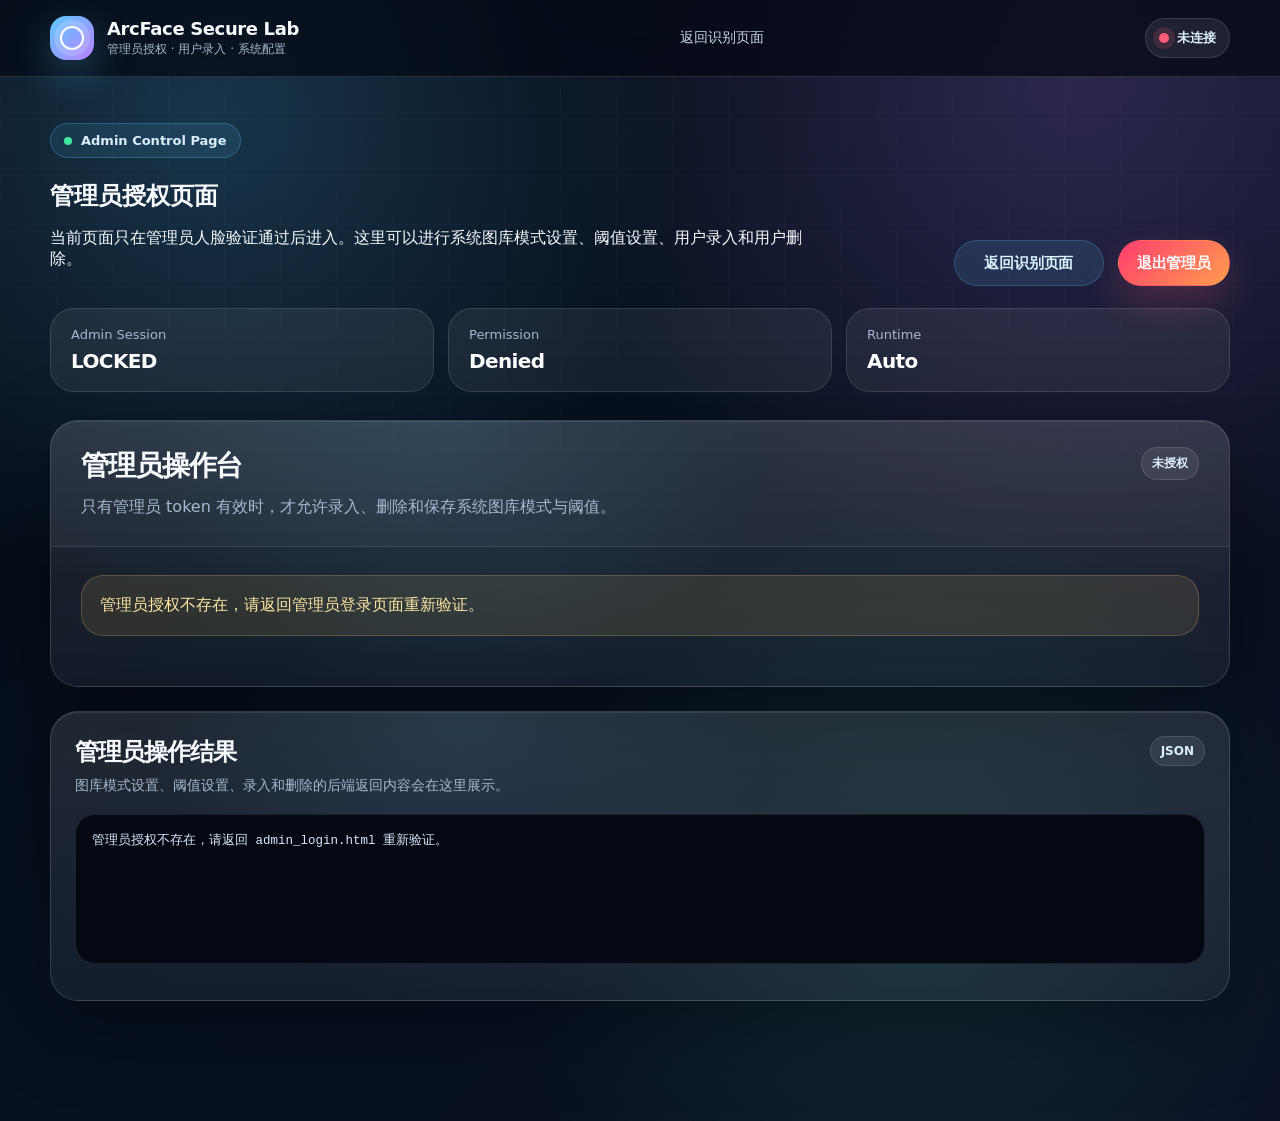
==== html_ui/admin.html @ 03a1e139 "v1" ====
<!doctype html>
<html lang="zh-CN">
<head>
  <meta charset="UTF-8" />
  <meta name="viewport" content="width=device-width, initial-scale=1.0" />
  <title>管理员授权页面 - HTML UI</title>
  <link rel="stylesheet" href="style.css" />

  <style>
    .admin-main {
      width: min(1180px, calc(100% - 40px));
      margin: 0 auto;
    }

    .admin-hero {
      padding-top: 46px;
      padding-bottom: 28px;
      display: grid;
      gap: 22px;
    }

    .admin-title-row {
      display: flex;
      align-items: flex-end;
      justify-content: space-between;
      gap: 24px;
      flex-wrap: wrap;
    }

    .admin-title-row h1 {
      margin: 0;
    }

    .admin-title-row p {
      max-width: 780px;
    }

    .admin-status-strip {
      display: grid;
      grid-template-columns: repeat(3, minmax(0, 1fr));
      gap: 14px;
    }

    .status-mini-card {
      padding: 18px 20px;
      border-radius: 24px;
      background: rgba(255, 255, 255, 0.065);
      border: 1px solid rgba(255, 255, 255, 0.12);
    }

    .status-mini-card span {
      display: block;
      color: var(--muted);
      font-size: 13px;
      margin-bottom: 7px;
    }

    .status-mini-card strong {
      display: block;
      color: #fff;
      font-size: 20px;
      letter-spacing: -0.03em;
      overflow-wrap: anywhere;
    }

    .admin-shell {
      padding: 0;
      overflow: hidden;
    }

    .admin-head {
      padding: 26px 30px;
      display: flex;
      align-items: flex-start;
      justify-content: space-between;
      gap: 20px;
      border-bottom: 1px solid rgba(255, 255, 255, 0.1);
      background: rgba(255, 255, 255, 0.035);
    }

    .admin-head h2 {
      margin: 0 0 8px;
      font-size: 28px;
      letter-spacing: -0.04em;
    }

    .admin-head p {
      color: var(--muted);
      line-height: 1.7;
      margin: 0;
    }

    .admin-body {
      padding: 28px 30px 32px;
    }

    .admin-content {
      display: block;
    }

    .admin-content-grid {
      display: grid;
      grid-template-columns: 1fr;
      gap: 22px;
    }

    .admin-card-block {
      border-radius: 28px;
      padding: 24px;
      background: rgba(255, 255, 255, 0.055);
      border: 1px solid rgba(255, 255, 255, 0.115);
    }

    .block-head {
      display: flex;
      align-items: flex-start;
      justify-content: space-between;
      gap: 18px;
      margin-bottom: 22px;
    }

    .block-title {
      display: flex;
      gap: 14px;
      align-items: flex-start;
    }

    .block-icon {
      width: 48px;
      height: 48px;
      border-radius: 18px;
      display: grid;
      place-items: center;
      color: #dff5ff;
      font-size: 20px;
      font-weight: 950;
      background: rgba(92, 200, 255, 0.14);
      border: 1px solid rgba(92, 200, 255, 0.25);
      flex: 0 0 auto;
    }

    .block-title h3 {
      margin: 0 0 8px;
      font-size: 24px;
      letter-spacing: -0.04em;
    }

    .block-title p {
      margin: 0;
      color: var(--muted);
      line-height: 1.65;
      font-size: 14px;
    }

    .block-badge {
      padding: 8px 12px;
      border-radius: 999px;
      color: #d6f2ff;
      background: rgba(92, 200, 255, 0.11);
      border: 1px solid rgba(92, 200, 255, 0.24);
      font-size: 12px;
      font-weight: 900;
      white-space: nowrap;
    }

    .config-grid {
      display: grid;
      grid-template-columns: 1.2fr 1fr 1fr;
      gap: 16px;
    }

    .config-field {
      display: grid;
      gap: 9px;
    }

    .config-field label,
    .pretty-input-label {
      color: #edf5ff;
      font-size: 14px;
      font-weight: 900;
    }

    .config-field select,
    .config-field input,
    .pretty-input-label input {
      width: 100%;
      min-height: 50px;
      padding: 0 15px;
      border-radius: 17px;
      color: var(--text);
      background: rgba(3, 8, 18, 0.56);
      border: 1px solid rgba(255, 255, 255, 0.14);
      outline: none;
      font-size: 15px;
      box-sizing: border-box;
    }

    .config-field select:focus,
    .config-field input:focus,
    .pretty-input-label input:focus {
      border-color: rgba(92, 200, 255, 0.6);
      box-shadow: 0 0 0 4px rgba(92, 200, 255, 0.1);
    }

    .field-note {
      min-height: 36px;
      color: var(--muted);
      font-size: 12px;
      line-height: 1.5;
    }

    .config-save-row {
      margin-top: 22px;
      padding-top: 20px;
      border-top: 1px solid rgba(255, 255, 255, 0.1);
      display: flex;
      align-items: center;
      justify-content: space-between;
      gap: 18px;
    }

    .config-save-row p {
      color: var(--muted);
      font-size: 13px;
      line-height: 1.6;
      margin: 0;
    }

    .config-save-row .button {
      min-width: 180px;
    }

    .manage-grid {
      display: grid;
      grid-template-columns: 1.1fr 0.9fr;
      gap: 22px;
    }

    .manage-card {
      min-height: 100%;
    }

    .danger-card {
      background: linear-gradient(180deg, rgba(255, 92, 122, 0.075), rgba(255, 255, 255, 0.045));
      border-color: rgba(255, 92, 122, 0.2);
    }

    .enroll-grid {
      display: grid;
      grid-template-columns: 1fr 180px;
      gap: 16px;
      align-items: end;
      margin-bottom: 18px;
    }

    .pretty-input-label {
      display: grid;
      gap: 9px;
    }

    .check-box-line {
      min-height: 50px;
      padding: 0 15px;
      border-radius: 17px;
      display: flex;
      align-items: center;
      gap: 10px;
      color: #edf5ff;
      font-weight: 850;
      background: rgba(3, 8, 18, 0.38);
      border: 1px solid rgba(255, 255, 255, 0.12);
    }

    .delete-actions {
      margin-top: 18px;
    }

    .result-wide {
      margin-top: 24px;
      margin-bottom: 50px;
    }

    @media (max-width: 1100px) {
      .config-grid {
        grid-template-columns: 1fr 1fr;
      }

      .manage-grid {
        grid-template-columns: 1fr;
      }
    }

    @media (max-width: 720px) {
      .admin-main {
        width: min(100% - 24px, 1180px);
      }

      .admin-status-strip,
      .config-grid,
      .enroll-grid {
        grid-template-columns: 1fr;
      }

      .admin-head,
      .admin-body {
        padding-left: 20px;
        padding-right: 20px;
      }

      .config-save-row {
        flex-direction: column;
        align-items: stretch;
      }

      .config-save-row .button {
        width: 100%;
      }

      .block-head {
        flex-direction: column;
      }
    }
  </style>
</head>

<body data-page="admin">
  <nav class="top-nav">
    <div class="container nav-inner">
      <a href="index.html" class="brand">
        <span class="brand-logo" aria-hidden="true"></span>
        <span>
          <strong>ArcFace Secure Lab</strong>
          <em>管理员授权 · 用户录入 · 系统配置</em>
        </span>
      </a>

      <div class="nav-links">
        <a href="index.html">返回识别页面</a>
      </div>

      <div class="status-pill">
        <span class="dot" id="apiDot"></span>
        <span id="apiStatus">正在检测...</span>
      </div>
    </div>
  </nav>

  <main class="page">
    <section class="admin-main admin-hero">
      <div class="admin-title-row">
        <div class="hero-copy">
          <div class="eyebrow"><span class="pulse-dot"></span> Admin Control Page</div>
          <h1>管理员<span>授权页面</span></h1>
          <p>
            当前页面只在管理员人脸验证通过后进入。这里可以进行系统图库模式设置、阈值设置、用户录入和用户删除。
          </p>
        </div>

        <div class="hero-actions">
          <a href="index.html" class="button secondary link-btn">返回识别页面</a>
          <button id="logoutAdminBtn" class="button danger" type="button">退出管理员</button>
        </div>
      </div>

      <div class="admin-status-strip">
        <div class="status-mini-card">
          <span>Admin Session</span>
          <strong id="adminSessionStatus">CHECKING</strong>
        </div>
        <div class="status-mini-card">
          <span>Permission</span>
          <strong id="adminPermissionMini">Admin</strong>
        </div>
        <div class="status-mini-card">
          <span>Runtime</span>
          <strong id="adminRuntimeMini">Auto</strong>
        </div>
      </div>
    </section>

    <section class="admin-main">
      <section class="glass-card admin-card locked admin-shell" id="adminPanel">
        <div class="admin-head">
          <div>
            <h2>管理员操作台</h2>
            <p>只有管理员 token 有效时，才允许录入、删除和保存系统图库模式与阈值。</p>
          </div>
          <span class="tag" id="adminTag">未授权</span>
        </div>

        <div class="admin-body">
          <div class="notice" id="adminNotice">
            正在检查管理员授权状态...
          </div>

          <div class="admin-content" id="adminContent">
            <div class="admin-content-grid">
              <div class="admin-card-block">
                <div class="block-head">
                  <div class="block-title">
                    <div class="block-icon">⚙</div>
                    <div>
                      <h3>系统运行配置</h3>
                      <p>
                        后端只保留一个系统图库模式，身份识别、/both 识别阶段、/score 和 /score_batch 都统一使用该图库。
                      </p>
                    </div>
                  </div>
                  <span class="block-badge">单一 gallery_mode</span>
                </div>

                <div class="config-grid">
                  <div class="config-field">
                    <label for="systemGalleryMode">系统图库模式</label>
                    <select id="systemGalleryMode">
                      <option value="protected">protected 加水印图库</option>
                      <option value="clean">clean 无水印图库</option>
                    </select>
                    <span class="field-note">统一控制身份识别、水印检测识别阶段、/score 和 /score_batch。</span>
                  </div>

                  <div class="config-field">
                    <label for="apiThreshold">API 验证阈值</label>
                    <input id="apiThreshold" type="number" step="0.001" min="-1" max="1" value="0.30" placeholder="默认 0.30" />
                    <span class="field-note">用于 /score 和 /score_batch 的通过判断。</span>
                  </div>

                  <div class="config-field">
                    <label for="watermarkThreshold">水印检测阈值</label>
                    <input id="watermarkThreshold" type="number" step="0.001" min="-1" max="1" value="0.085" placeholder="默认 0.085" />
                    <span class="field-note">用于 /detect_watermark 和 /both 的水印判定。</span>
                  </div>
                </div>

                <div class="config-save-row">
                  <p>
                    保存后会立即影响后端接口。普通用户不能在主页面绕过这些管理员配置。
                  </p>
                  <button id="saveModeBtn" class="button primary" type="button">保存配置</button>
                </div>
              </div>

              <div class="manage-grid">
                <div class="admin-card-block manage-card">
                  <div class="block-head">
                    <div class="block-title">
                      <div class="block-icon">＋</div>
                      <div>
                        <h3>录入用户</h3>
                        <p>录入固定写入 clean gallery，然后由后端自动生成 protected gallery 与 watermark key。</p>
                      </div>
                    </div>
                  </div>

                  <div class="enroll-grid">
                    <label class="pretty-input-label">
                      身份编号 label
                      <input id="enrollLabel" type="text" placeholder="例如：201" />
                    </label>

                    <label class="check-box-line">
                      <input id="overwriteEnroll" type="checkbox" />
                      覆盖已有身份
                    </label>
                  </div>

                  <div class="preview small" id="enrollPreview">
                    <span>未选择录入图片</span>
                  </div>

                  <div class="path" id="enrollFileName">录入图片：未选择</div>

                  <div class="actions two">
                    <label class="button secondary">
                      选择录入图片
                      <input id="enrollFileInput" type="file" accept="image/*" hidden />
                    </label>
                    <button id="enrollCameraBtn" class="button secondary" type="button">摄像头采集录入图</button>
                  </div>

                  <button id="enrollBtn" class="button primary full" type="button">确认录入</button>
                </div>

                <div class="admin-card-block manage-card danger-card">
                  <div class="block-head">
                    <div class="block-title">
                      <div class="block-icon">−</div>
                      <div>
                        <h3>删除用户</h3>
                        <p>删除时从 clean gallery 删除该 label，并由后端自动重新生成 protected gallery 与 watermark key。</p>
                      </div>
                    </div>
                  </div>

                  <label class="pretty-input-label">
                    要删除的身份编号 label
                    <input id="deleteLabel" type="text" placeholder="例如：201" />
                  </label>

                  <div class="delete-actions">
                    <button id="deleteBtn" class="button danger full" type="button">确认删除</button>
                  </div>
                </div>
              </div>
            </div>
          </div>
        </div>
      </section>
    </section>

    <section class="admin-main result-wide">
      <section class="glass-card result-card">
        <div class="card-title">
          <div>
            <h2>管理员操作结果</h2>
            <p>图库模式设置、阈值设置、录入和删除的后端返回内容会在这里展示。</p>
          </div>
          <span class="tag">JSON</span>
        </div>
        <pre class="json" id="rawResult">等待操作...</pre>
      </section>
    </section>
  </main>

  <div class="toast" id="toast"></div>

  <div class="camera-modal hidden" id="cameraModal">
    <div class="camera-card">
      <div class="camera-head">
        <h3 id="cameraTitle">摄像头采集</h3>
        <button id="closeCameraBtn" class="icon-btn" type="button">×</button>
      </div>

      <div class="video-wrap">
        <video id="cameraVideo" autoplay playsinline></video>
        <div class="face-guide"></div>
        <div class="cross-line h"></div>
        <div class="cross-line v"></div>
      </div>

      <p class="hint center">请把人脸保持在绿色轮廓框内，正对摄像头。</p>

      <div class="actions two">
        <button id="captureBtn" class="button primary" type="button">采集当前画面</button>
        <button id="cancelCameraBtn" class="button secondary" type="button">取消</button>
      </div>

      <canvas id="cameraCanvas" hidden></canvas>
    </div>
  </div>

  <script src="app.js"></script>
</body>
</html>
---- html_ui/style.css ----
:root {
  --bg: #07111f;
  --bg-2: #0b1730;
  --card: rgba(255, 255, 255, 0.08);
  --card-strong: rgba(255, 255, 255, 0.13);
  --line: rgba(255, 255, 255, 0.14);
  --text: #f7fbff;
  --muted: #a9b8cf;
  --blue: #5cc8ff;
  --blue-2: #2f7cff;
  --purple: #b982ff;
  --green: #43e6a0;
  --amber: #ffd166;
  --red: #ff5c7a;
  --shadow: 0 24px 80px rgba(0, 0, 0, 0.36);
  --radius: 28px;
}

* { box-sizing: border-box; }

html { scroll-behavior: smooth; }

body {
  margin: 0;
  min-height: 100vh;
  color: var(--text);
  font-family: Inter, ui-sans-serif, system-ui, -apple-system, BlinkMacSystemFont, "Segoe UI", "PingFang SC", "Microsoft YaHei", sans-serif;
  background:
    radial-gradient(circle at 16% 10%, rgba(92, 200, 255, 0.22), transparent 33%),
    radial-gradient(circle at 84% 7%, rgba(185, 130, 255, 0.2), transparent 35%),
    radial-gradient(circle at 72% 82%, rgba(67, 230, 160, 0.12), transparent 32%),
    linear-gradient(135deg, #050914 0%, var(--bg) 42%, #0b1025 100%);
  overflow-x: hidden;
}

body::before {
  content: "";
  position: fixed;
  inset: 0;
  pointer-events: none;
  background-image:
    linear-gradient(rgba(255, 255, 255, 0.035) 1px, transparent 1px),
    linear-gradient(90deg, rgba(255, 255, 255, 0.035) 1px, transparent 1px);
  background-size: 56px 56px;
  mask-image: linear-gradient(to bottom, rgba(0,0,0,0.7), transparent 82%);
  z-index: -1;
}

a { color: inherit; text-decoration: none; }

.container {
  width: min(1180px, calc(100% - 40px));
  margin: 0 auto;
}

.top-nav {
  position: sticky;
  top: 0;
  z-index: 50;
  backdrop-filter: blur(20px);
  background: rgba(5, 9, 20, 0.72);
  border-bottom: 1px solid var(--line);
}

.nav-inner {
  height: 76px;
  display: flex;
  align-items: center;
  justify-content: space-between;
  gap: 24px;
}

.brand {
  display: flex;
  align-items: center;
  gap: 13px;
  min-width: max-content;
}

.brand-logo {
  width: 44px;
  height: 44px;
  border-radius: 16px;
  display: grid;
  place-items: center;
  background: linear-gradient(135deg, var(--blue), var(--purple));
  box-shadow: 0 14px 38px rgba(92, 200, 255, 0.28);
  position: relative;
  overflow: hidden;
}

.brand-logo::after {
  content: "";
  width: 20px;
  height: 20px;
  border: 2px solid #fff;
  border-radius: 50%;
  box-shadow: 0 0 0 6px rgba(255,255,255,0.16);
}

.brand strong {
  display: block;
  letter-spacing: -0.02em;
  font-size: 18px;
}

.brand em {
  display: block;
  margin-top: 2px;
  color: var(--muted);
  font-style: normal;
  font-size: 12px;
}

.nav-links {
  display: flex;
  align-items: center;
  gap: 24px;
  color: #c9d5e7;
  font-size: 14px;
}

.nav-links a { transition: color .2s ease; }
.nav-links a:hover { color: #fff; }

.status-pill {
  display: inline-flex;
  align-items: center;
  gap: 8px;
  padding: 10px 13px;
  border-radius: 999px;
  color: #dbeeff;
  background: rgba(255,255,255,0.08);
  border: 1px solid rgba(255,255,255,0.13);
  font-size: 13px;
  font-weight: 850;
}

.dot {
  width: 10px;
  height: 10px;
  border-radius: 50%;
  background: var(--amber);
  box-shadow: 0 0 0 6px rgba(255, 209, 102, 0.16);
}

.dot.ok {
  background: var(--green);
  box-shadow: 0 0 0 6px rgba(67, 230, 160, 0.16);
}

.dot.bad {
  background: var(--red);
  box-shadow: 0 0 0 6px rgba(255, 92, 122, 0.16);
}

.page { padding-bottom: 70px; }

.hero {
  padding: 72px 0 44px;
  display: grid;
  grid-template-columns: 1.08fr 0.92fr;
  align-items: center;
  gap: 42px;
}

.eyebrow {
  display: inline-flex;
  align-items: center;
  gap: 9px;
  padding: 9px 13px;
  color: #dbeeff;
  border: 1px solid rgba(92, 200, 255, 0.26);
  background: rgba(92, 200, 255, 0.1);
  border-radius: 999px;
  font-size: 13px;
  font-weight: 850;
  margin-bottom: 22px;
}

.pulse-dot {
  width: 8px;
  height: 8px;
  border-radius: 50%;
  background: var(--green);
  box-shadow: 0 0 0 0 rgba(67, 230, 160, 0.8);
  animation: pulse 1.6s infinite;
}

@keyframes pulse {
  0% { box-shadow: 0 0 0 0 rgba(67, 230, 160, 0.65); }
  70% { box-shadow: 0 0 0 12px rgba(67, 230, 160, 0); }
  100% { box-shadow: 0 0 0 0 rgba(67, 230, 160, 0); }
}

.hero h1 {
  margin: 0;
  font-size: clamp(44px, 6.5vw, 78px);
  line-height: 0.98;
  letter-spacing: -0.065em;
  max-width: 780px;
}

.hero h1 span {
  display: block;
  background: linear-gradient(90deg, #fff 0%, var(--blue) 38%, var(--purple) 78%, #fff 100%);
  background-size: 180% auto;
  -webkit-background-clip: text;
  background-clip: text;
  color: transparent;
  animation: shimmer 5s linear infinite;
}

@keyframes shimmer { to { background-position: 180% center; } }

.hero p {
  color: #c7d5e8;
  font-size: 18px;
  line-height: 1.9;
  margin-top: 24px;
  max-width: 760px;
}

.hero-actions {
  display: flex;
  align-items: center;
  gap: 14px;
  flex-wrap: wrap;
  margin-top: 34px;
}

.button {
  border: 0;
  color: var(--text);
  cursor: pointer;
  border-radius: 999px;
  font-weight: 850;
  letter-spacing: -0.01em;
  min-height: 46px;
  padding: 0 18px;
  background: rgba(255,255,255,0.1);
  border: 1px solid rgba(255,255,255,0.15);
  transition: transform .18s ease, background .18s ease, border-color .18s ease, filter .18s ease;
  display: inline-flex;
  align-items: center;
  justify-content: center;
  gap: 8px;
  white-space: nowrap;
  font-size: 15px;
}

.button:hover {
  transform: translateY(-2px);
  background: rgba(255,255,255,0.15);
  border-color: rgba(255,255,255,0.25);
}

.button:disabled {
  background: rgba(255,255,255,0.16) !important;
  color: rgba(255,255,255,0.46) !important;
  cursor: not-allowed;
  transform: none;
  box-shadow: none !important;
}

.button.primary {
  background: linear-gradient(135deg, var(--blue-2), var(--purple));
  border-color: transparent;
  box-shadow: 0 16px 38px rgba(47, 124, 255, 0.28);
}

.button.secondary {
  background: rgba(92, 200, 255, 0.12);
  border-color: rgba(92, 200, 255, 0.22);
  color: #d6f2ff;
}

.button.danger {
  background: linear-gradient(135deg, #ff3d6e, #ff9d4d);
  border-color: transparent;
  box-shadow: 0 16px 38px rgba(255, 92, 122, 0.22);
}

.button.full { width: 100%; margin-top: 12px; }
.link-btn { min-width: 150px; }

.hero-visual {
  min-height: 480px;
  display: grid;
  place-items: center;
}

.scan-card {
  width: min(390px, 94%);
  border-radius: 42px;
  padding: 24px;
  background: linear-gradient(145deg, rgba(255,255,255,0.23), rgba(255,255,255,0.06));
  border: 1px solid rgba(255,255,255,0.22);
  box-shadow: var(--shadow);
}

.scan-head {
  display: flex;
  justify-content: space-between;
  align-items: center;
  color: #dce8fa;
  font-size: 13px;
}

.scan-head strong {
  padding: 7px 10px;
  border-radius: 999px;
  background: rgba(67,230,160,0.11);
  border: 1px solid rgba(67,230,160,0.26);
  color: #b8ffd9;
  font-size: 12px;
}

.face-orb {
  width: 220px;
  height: 220px;
  border-radius: 50%;
  margin: 52px auto 30px;
  position: relative;
  background:
    radial-gradient(circle at 50% 35%, rgba(255,255,255,0.9), rgba(255,255,255,0.16) 34%, rgba(92,200,255,0.12) 52%, transparent 70%),
    linear-gradient(135deg, rgba(92,200,255,0.18), rgba(185,130,255,0.18));
  border: 1px solid rgba(255,255,255,0.18);
  box-shadow: 0 0 60px rgba(92, 200, 255, 0.2), inset 0 0 48px rgba(255,255,255,0.06);
  display: grid;
  place-items: center;
  overflow: hidden;
}

.face-orb::before,
.face-orb::after {
  content: "";
  position: absolute;
  border-radius: 50%;
  border: 1px solid rgba(92, 200, 255, 0.45);
  animation: scan-ring 3s linear infinite;
}

.face-orb::before { width: 116%; height: 116%; }
.face-orb::after { width: 82%; height: 82%; animation-delay: .8s; border-color: rgba(185,130,255,.42); }

@keyframes scan-ring {
  0% { transform: scale(0.74); opacity: 0.9; }
  100% { transform: scale(1.22); opacity: 0; }
}

.face-icon {
  width: 96px;
  height: 120px;
  border-radius: 46% 46% 42% 42%;
  background: linear-gradient(180deg, #eaf7ff, #8da2c1);
  position: relative;
  box-shadow: inset 0 -18px 30px rgba(0,0,0,0.16);
}

.face-icon::before,
.face-icon::after {
  content: "";
  position: absolute;
  top: 44px;
  width: 9px;
  height: 9px;
  border-radius: 50%;
  background: #12213d;
}
.face-icon::before { left: 28px; }
.face-icon::after { right: 28px; }
.face-icon span {
  position: absolute;
  left: 50%;
  top: 74px;
  width: 32px;
  height: 12px;
  transform: translateX(-50%);
  border-bottom: 3px solid rgba(18,33,61,0.74);
  border-radius: 50%;
}

.scan-line {
  position: absolute;
  left: 10%;
  right: 10%;
  top: 26%;
  height: 3px;
  background: linear-gradient(90deg, transparent, var(--green), transparent);
  box-shadow: 0 0 18px rgba(67,230,160,0.75);
  animation: scan 2.2s ease-in-out infinite;
  z-index: 2;
}

@keyframes scan {
  0%, 100% { transform: translateY(-58px); opacity: 0.3; }
  50% { transform: translateY(74px); opacity: 1; }
}

.mini-grid {
  display: grid;
  grid-template-columns: repeat(2, 1fr);
  gap: 12px;
}

.mini-grid div {
  padding: 16px;
  border-radius: 22px;
  background: rgba(255,255,255,0.07);
  border: 1px solid var(--line);
}
.mini-grid small { display: block; color: var(--muted); font-size: 12px; margin-bottom: 6px; }
.mini-grid b { display: block; font-size: 21px; letter-spacing: -0.03em; }

.workbench {
  display: grid;
  grid-template-columns: 1fr 1fr;
  gap: 22px;
  align-items: start;
  margin-top: 18px;
}

.glass-card {
  border: 1px solid var(--line);
  border-radius: var(--radius);
  background: linear-gradient(180deg, rgba(255,255,255,0.105), rgba(255,255,255,0.055));
  box-shadow: var(--shadow), inset 0 1px rgba(255,255,255,0.09);
  padding: 24px;
  position: relative;
  overflow: hidden;
}

.glass-card::before {
  content: "";
  position: absolute;
  inset: -2px;
  background: radial-gradient(circle at 35% 0%, rgba(92,200,255,0.14), transparent 38%);
  pointer-events: none;
  opacity: .85;
}

.glass-card > * { position: relative; z-index: 1; }

.card-title {
  display: flex;
  align-items: flex-start;
  justify-content: space-between;
  gap: 16px;
  margin-bottom: 18px;
}
.card-title h2 { margin: 0 0 6px; font-size: 24px; letter-spacing: -0.04em; }
.card-title p { margin: 0; color: var(--muted); font-size: 14px; line-height: 1.6; }

.tag {
  display: inline-flex;
  align-items: center;
  padding: 7px 10px;
  border-radius: 999px;
  font-size: 12px;
  font-weight: 850;
  color: #dbeeff;
  background: rgba(255,255,255,0.08);
  border: 1px solid rgba(255,255,255,0.13);
  white-space: nowrap;
}

.preview {
  height: 280px;
  border-radius: 24px;
  border: 1px dashed rgba(255,255,255,0.22);
  background: rgba(4, 10, 23, 0.45);
  display: flex;
  align-items: center;
  justify-content: center;
  overflow: hidden;
  color: var(--muted);
  font-weight: 800;
  box-shadow: inset 0 1px rgba(255,255,255,0.08);
}
.preview.small { height: 180px; margin-top: 14px; }
.preview img { width: 100%; height: 100%; object-fit: contain; }

.path {
  margin: 12px 0 14px;
  font-size: 13px;
  color: var(--muted);
  word-break: break-all;
  line-height: 1.5;
}

.actions { display: grid; gap: 12px; }
.actions.two { grid-template-columns: 1fr 1fr; }
.actions.three { grid-template-columns: repeat(3, 1fr); margin-top: 14px; }

.result-box {
  border-radius: 24px;
  padding: 20px;
  margin-bottom: 14px;
  border: 1px solid rgba(255,255,255,0.12);
  background: rgba(255,255,255,0.065);
}
.result-box .label { font-size: 13px; font-weight: 850; margin-bottom: 8px; color: var(--muted); }
.result-box .value { font-size: 30px; font-weight: 950; letter-spacing: -0.04em; }
.result-box.blue { color: #d6f2ff; background: rgba(92,200,255,0.1); border-color: rgba(92,200,255,0.22); }
.result-box.gray { color: #e7f1ff; background: rgba(255,255,255,0.065); }
.result-box.green { color: #c7ffdf; background: rgba(67,230,160,0.13); border-color: rgba(67,230,160,0.25); }
.result-box.red { color: #ffd7df; background: rgba(255,92,122,0.13); border-color: rgba(255,92,122,0.25); }

.json {
  min-height: 150px;
  max-height: 310px;
  overflow: auto;
  padding: 16px;
  border-radius: 20px;
  background: #030812;
  border: 1px solid rgba(255,255,255,0.1);
  color: #dce8fa;
  font-family: ui-monospace, SFMono-Regular, Menlo, Monaco, Consolas, "Liberation Mono", monospace;
  font-size: 12.5px;
  line-height: 1.75;
  white-space: pre-wrap;
}

.admin-wrap { margin-top: 22px; }
.admin-card { padding: 26px; }

.notice {
  padding: 16px 18px;
  border-radius: 22px;
  background: rgba(255,209,102,0.1);
  border: 1px solid rgba(255,209,102,0.22);
  color: #ffe7a2;
  margin-bottom: 18px;
  line-height: 1.65;
}

.admin-content {
  display: grid;
  grid-template-columns: repeat(3, 1fr);
  gap: 18px;
}
.locked .admin-content { display: none; }

.sub-card {
  border-radius: 26px;
  background: rgba(4, 10, 23, 0.48);
  border: 1px solid rgba(255,255,255,0.12);
  padding: 22px;
  min-height: 100%;
}
.sub-icon {
  width: 52px;
  height: 52px;
  border-radius: 18px;
  display: grid;
  place-items: center;
  margin-bottom: 18px;
  background: rgba(92,200,255,0.13);
  border: 1px solid rgba(92,200,255,0.22);
  color: #d6f2ff;
  font-size: 26px;
  font-weight: 950;
}
.sub-card h3 { margin: 0 0 10px; font-size: 22px; letter-spacing: -0.035em; }
.hint { margin: 0 0 14px; line-height: 1.7; color: var(--muted); font-size: 13px; }
.hint.center { text-align: center; }

.form-grid {
  display: grid;
  grid-template-columns: 1fr 1fr;
  gap: 12px;
}

label {
  display: block;
  font-size: 13px;
  font-weight: 850;
  color: #d8e6f8;
}

input[type="text"], select {
  width: 100%;
  margin-top: 8px;
  height: 44px;
  border: 1px solid rgba(255,255,255,0.14);
  border-radius: 15px;
  padding: 0 13px;
  font-size: 14px;
  outline: none;
  background: rgba(255,255,255,0.08);
  color: var(--text);
}

select option { color: #111827; }
input[type="text"]::placeholder { color: rgba(220,232,250,0.45); }
input[type="text"]:focus, select:focus {
  border-color: rgba(92, 200, 255, 0.7);
  box-shadow: 0 0 0 4px rgba(92, 200, 255, 0.12);
}

.check-line {
  display: flex;
  align-items: center;
  gap: 8px;
  padding-top: 29px;
}

.footer-note { margin-top: 22px; }
.note-card {
  display: flex;
  align-items: center;
  justify-content: space-between;
  gap: 18px;
  color: var(--muted);
  line-height: 1.7;
}
.note-card strong { color: var(--text); font-size: 18px; min-width: max-content; }

.toast {
  position: fixed;
  right: 22px;
  bottom: 22px;
  max-width: 460px;
  display: none;
  padding: 15px 17px;
  border-radius: 18px;
  background: rgba(10, 18, 34, 0.84);
  border: 1px solid rgba(255,255,255,0.18);
  backdrop-filter: blur(20px);
  color: white;
  box-shadow: var(--shadow);
  z-index: 80;
  line-height: 1.5;
}
.toast.show { display: block; }

.camera-modal {
  position: fixed;
  inset: 0;
  z-index: 70;
  background: rgba(2, 6, 23, 0.76);
  backdrop-filter: blur(12px);
  display: flex;
  align-items: center;
  justify-content: center;
  padding: 20px;
}
.camera-modal.hidden { display: none; }
.camera-card {
  width: min(780px, 100%);
  border-radius: 30px;
  padding: 20px;
  background: linear-gradient(180deg, rgba(255,255,255,0.12), rgba(255,255,255,0.07));
  border: 1px solid rgba(255,255,255,0.16);
  box-shadow: var(--shadow);
}
.camera-head {
  display: flex;
  align-items: center;
  justify-content: space-between;
  margin-bottom: 14px;
}
.camera-head h3 { margin: 0; font-size: 22px; letter-spacing: -0.035em; }
.icon-btn {
  width: 38px;
  height: 38px;
  border-radius: 50%;
  border: 1px solid rgba(255,255,255,0.14);
  background: rgba(255,255,255,0.1);
  color: var(--text);
  font-size: 24px;
  cursor: pointer;
}
.video-wrap {
  position: relative;
  height: 450px;
  border-radius: 24px;
  background: #020617;
  overflow: hidden;
  border: 1px solid rgba(255,255,255,0.12);
}
video { width: 100%; height: 100%; object-fit: cover; }
.face-guide {
  position: absolute;
  left: 50%;
  top: 50%;
  width: 250px;
  height: 330px;
  transform: translate(-50%, -50%);
  border: 4px solid var(--green);
  border-radius: 50% / 58%;
  box-shadow: 0 0 0 9999px rgba(0,0,0,.18), 0 0 30px rgba(67,230,160,.35);
}
.cross-line { position: absolute; background: rgba(255, 209, 102, .72); }
.cross-line.h { left: 0; right: 0; top: 50%; height: 1px; }
.cross-line.v { top: 0; bottom: 0; left: 50%; width: 1px; }

@media (max-width: 980px) {
  .nav-links { display: none; }
  .hero { grid-template-columns: 1fr; padding-top: 48px; }
  .hero-visual { min-height: auto; }
  .workbench { grid-template-columns: 1fr; }
  .admin-content { grid-template-columns: 1fr; }
  .note-card { flex-direction: column; align-items: flex-start; }
}

@media (max-width: 640px) {
  .container { width: min(100% - 24px, 1180px); }
  .brand em { display: none; }
  .hero-actions { align-items: stretch; }
  .hero-actions .button { width: 100%; }
  .actions.two, .actions.three, .form-grid { grid-template-columns: 1fr; }
  .video-wrap { height: 340px; }
  .hero { padding-bottom: 28px; }
  .card-title { flex-direction: column; }
}

/* =========================
   摄像头画面左右镜像 + 主页面显示优化
   ========================= */

#cameraVideo {
  transform: scaleX(-1);
}

body[data-page="main"] #rawResult {
  display: none;
}


/* =========================
   主页面：输入按钮布局与单按钮检测
   ========================= */

body[data-page="main"] .input-card .upload-actions {
  margin-top: 18px;
  gap: 20px;
}

body[data-page="main"] .input-card .detect-actions {
  margin-top: 26px;
}

body[data-page="main"] .input-card .detect-actions .button {
  min-height: 62px;
  font-size: 18px;
  font-weight: 950;
  letter-spacing: 0.01em;
}

body[data-page="main"] .input-card .path {
  margin-top: 14px;
  margin-bottom: 0;
}

@media (max-width: 640px) {
  body[data-page="main"] .input-card .upload-actions {
    gap: 14px;
  }

  body[data-page="main"] .input-card .detect-actions {
    margin-top: 22px;
  }

  body[data-page="main"] .input-card .detect-actions .button {
    min-height: 56px;
    font-size: 16px;
  }
}
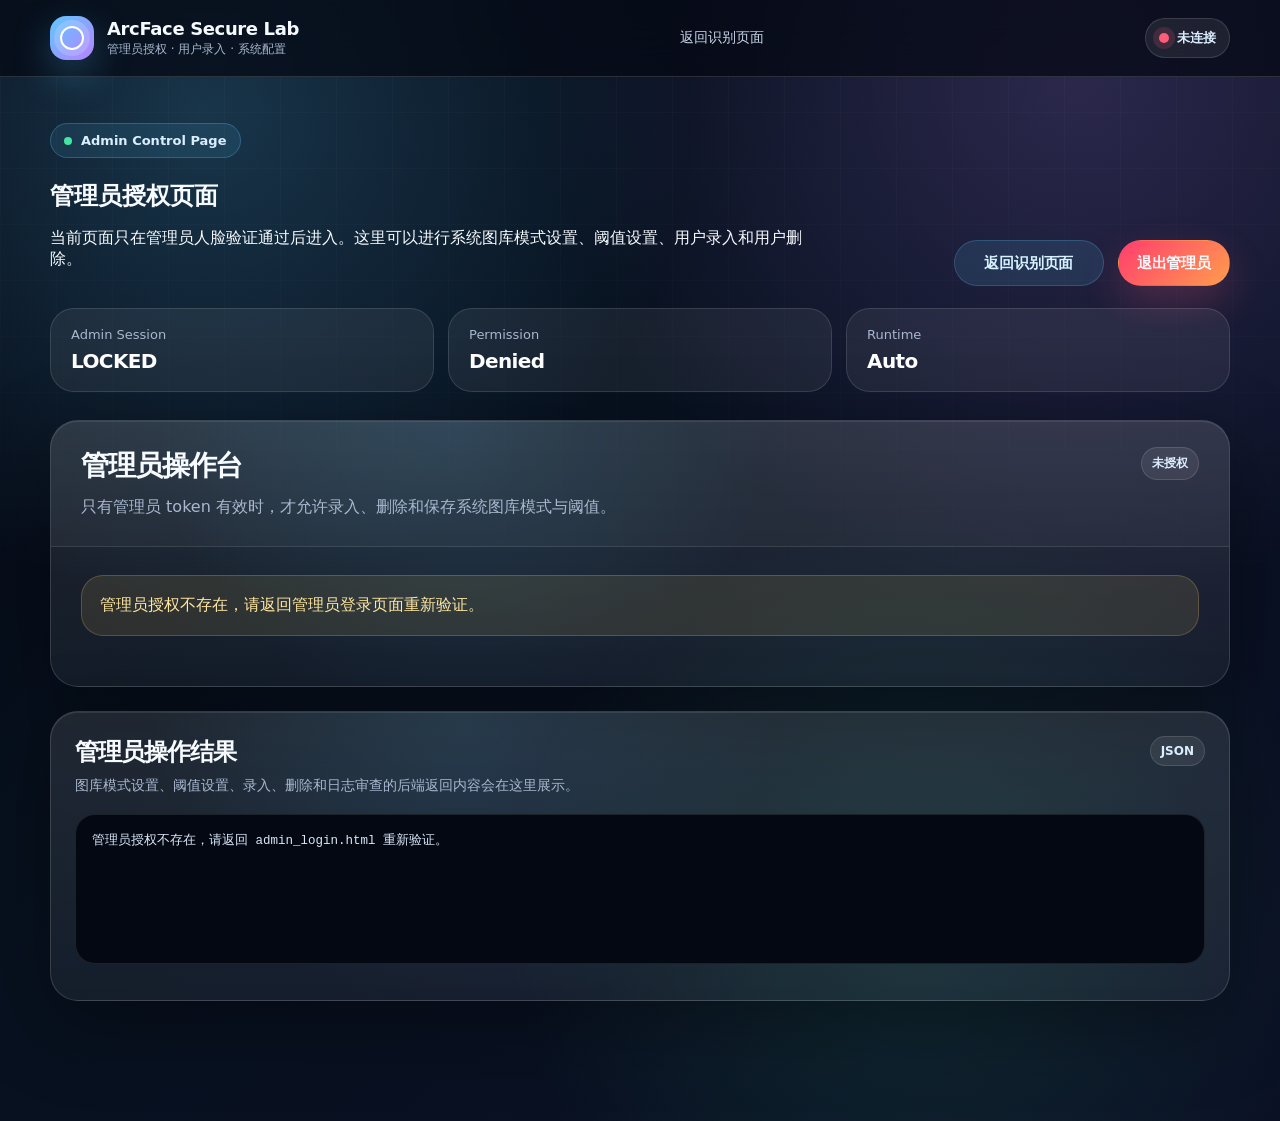
==== commit 290712dc: "initial clean project upload" ====
--- a/html_ui/admin.html
+++ b/html_ui/admin.html
@@ -281,6 +281,86 @@
       margin-bottom: 50px;
     }
 
+    .log-toolbar {
+      display: flex;
+      align-items: center;
+      justify-content: space-between;
+      gap: 14px;
+      flex-wrap: wrap;
+      margin-bottom: 16px;
+    }
+
+    .log-actions {
+      display: flex;
+      gap: 10px;
+      flex-wrap: wrap;
+    }
+
+    .log-actions .button {
+      min-height: 40px;
+      padding: 0 14px;
+      font-size: 13px;
+    }
+
+    .log-summary {
+      color: var(--muted);
+      font-size: 13px;
+      line-height: 1.6;
+    }
+
+    .log-table-wrap {
+      max-height: 420px;
+      overflow: auto;
+      border-radius: 20px;
+      border: 1px solid rgba(255, 255, 255, 0.1);
+      background: rgba(3, 8, 18, 0.42);
+    }
+
+    .log-table {
+      width: 100%;
+      border-collapse: collapse;
+      min-width: 900px;
+      font-size: 12.5px;
+    }
+
+    .log-table th,
+    .log-table td {
+      padding: 12px 13px;
+      border-bottom: 1px solid rgba(255, 255, 255, 0.08);
+      text-align: left;
+      vertical-align: top;
+      color: #dce8fa;
+      word-break: break-word;
+    }
+
+    .log-table th {
+      position: sticky;
+      top: 0;
+      z-index: 1;
+      background: rgba(9, 18, 35, 0.96);
+      color: #ffffff;
+      font-weight: 900;
+    }
+
+    .log-table tr:hover td {
+      background: rgba(92, 200, 255, 0.055);
+    }
+
+    .log-empty {
+      padding: 24px;
+      text-align: center;
+      color: var(--muted);
+      font-weight: 850;
+    }
+
+    .log-note {
+      margin-top: 12px;
+      color: var(--muted);
+      font-size: 12px;
+      line-height: 1.7;
+    }
+
+
     @media (max-width: 1100px) {
       .config-grid {
         grid-template-columns: 1fr 1fr;
@@ -403,7 +483,7 @@
                     <div>
                       <h3>系统运行配置</h3>
                       <p>
-                        后端只保留一个系统图库模式，身份识别、/both 识别阶段、/score 和 /score_batch 都统一使用该图库。
+                        后端只保留一个系统图库模式，统一 /face 接口的识别和评分分支都使用该图库。
                       </p>
                     </div>
                   </div>
@@ -417,19 +497,28 @@
                       <option value="protected">protected 加水印图库</option>
                       <option value="clean">clean 无水印图库</option>
                     </select>
-                    <span class="field-note">统一控制身份识别、水印检测识别阶段、/score 和 /score_batch。</span>
+                    <span class="field-note">统一控制 /face 的正常识别和带 id 评分分支。</span>
                   </div>
 
                   <div class="config-field">
                     <label for="apiThreshold">API 验证阈值</label>
                     <input id="apiThreshold" type="number" step="0.001" min="-1" max="1" value="0.30" placeholder="默认 0.30" />
-                    <span class="field-note">用于 /score 和 /score_batch 的通过判断。</span>
+                    <span class="field-note">用于 /face 带 id 评分分支的通过判断。</span>
                   </div>
 
                   <div class="config-field">
                     <label for="watermarkThreshold">水印检测阈值</label>
                     <input id="watermarkThreshold" type="number" step="0.001" min="-1" max="1" value="0.085" placeholder="默认 0.085" />
                     <span class="field-note">用于 /detect_watermark 和 /both 的水印判定。</span>
+                  </div>
+
+                  <div class="config-field">
+                    <label for="scoreDefenseEnabled">分数防御功能</label>
+                    <select id="scoreDefenseEnabled">
+                      <option value="false">关闭：使用原始分数</option>
+                      <option value="true">开启：启用分数防御</option>
+                    </select>
+                    <span class="field-note">仅影响 /face 中传入 id 的评分分支，以及 predict 分支返回的分数。</span>
                   </div>
                 </div>
 
@@ -448,7 +537,7 @@
                       <div class="block-icon">＋</div>
                       <div>
                         <h3>录入用户</h3>
-                        <p>录入固定写入 clean gallery，然后由后端自动生成 protected gallery 与 watermark key。</p>
+                        <p>录入固定写入 clean gallery，支持多张图片平均生成身份模板，然后由后端自动生成 protected gallery 与 watermark key。</p>
                       </div>
                     </div>
                   </div>
@@ -470,16 +559,18 @@
                   </div>
 
                   <div class="path" id="enrollFileName">录入图片：未选择</div>
+                  <div class="path">建议同一身份采集 3-5 张不同距离、角度和表情的图片后再确认录入。</div>
 
                   <div class="actions two">
                     <label class="button secondary">
                       选择录入图片
-                      <input id="enrollFileInput" type="file" accept="image/*" hidden />
+                      <input id="enrollFileInput" type="file" accept="image/*" multiple hidden />
                     </label>
-                    <button id="enrollCameraBtn" class="button secondary" type="button">摄像头采集录入图</button>
-                  </div>
-
-                  <button id="enrollBtn" class="button primary full" type="button">确认录入</button>
+                    <button id="enrollCameraBtn" class="button secondary" type="button">继续采集录入图</button>
+                    <button id="clearEnrollImagesBtn" class="button secondary" type="button">清空录入图</button>
+                  </div>
+
+                  <button id="enrollBtn" class="button primary full" type="button">确认录入多图模板</button>
                 </div>
 
                 <div class="admin-card-block manage-card danger-card">
@@ -503,6 +594,37 @@
                   </div>
                 </div>
               </div>
+
+              <div class="admin-card-block">
+                <div class="block-head">
+                  <div class="block-title">
+                    <div class="block-icon">审</div>
+                    <div>
+                      <h3>日志审查</h3>
+                      <p>查看后端最近的录入操作记录、删除操作记录、统一 /face 接口记录和水印检测记录，用于排查识别结果、注册记录、水印确权和攻击查询情况。</p>
+                    </div>
+                  </div>
+                  <span class="block-badge">最近 100 条</span>
+                </div>
+
+                <div class="log-toolbar">
+                  <div class="log-actions">
+                    <button id="loadEnrollLogsBtn" class="button secondary" type="button">录入操作记录</button>
+                    <button id="loadDeleteLogsBtn" class="button secondary" type="button">删除操作记录</button>
+                    <button id="loadFaceLogsBtn" class="button secondary" type="button">统一 /face 记录</button>
+                    <button id="loadWatermarkLogsBtn" class="button secondary" type="button">水印检测记录</button>
+                  </div>
+                  <div class="log-summary" id="adminLogSummary">请选择一种记录进行审查。</div>
+                </div>
+
+                <div class="log-table-wrap" id="adminLogTableWrap">
+                  <div class="log-empty">暂无记录数据</div>
+                </div>
+
+                <p class="log-note">
+                  说明：以下记录均由系统自动生成，仅供管理员审查，不能在页面中手动新增、修改或删除。记录来源于后端 api_logs 目录下的 CSV 文件，只展示最近返回的数据。统一接口记录保存在 face_logs.csv，水印检测记录保存在 watermark_logs.csv。
+                </p>
+              </div>
             </div>
           </div>
         </div>
@@ -514,7 +636,7 @@
         <div class="card-title">
           <div>
             <h2>管理员操作结果</h2>
-            <p>图库模式设置、阈值设置、录入和删除的后端返回内容会在这里展示。</p>
+            <p>图库模式设置、阈值设置、录入、删除和日志审查的后端返回内容会在这里展示。</p>
           </div>
           <span class="tag">JSON</span>
         </div>
